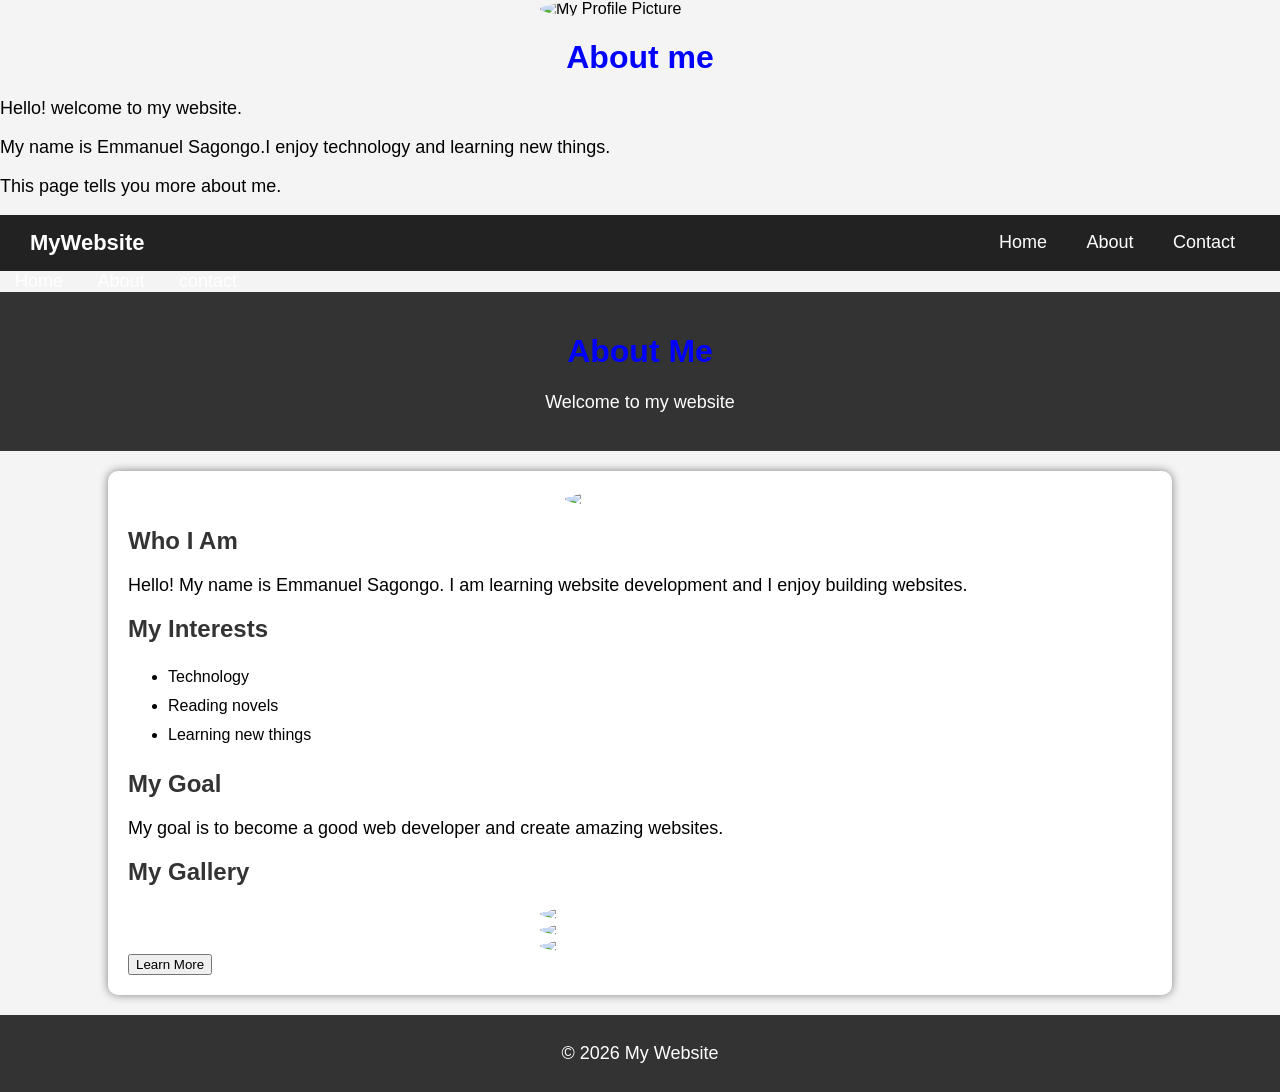
==== About.html @ 057d4fa6 "Add files via upload" ====
<!DOCTYPE html>
<html>
<head>
   <title>About me</title>
   <img src="man" alt="My Profile Picture" width="200">

   <link rel="stylesheet" href="style.css">
</head>

<body>
  
  <h1>About me</h1>
  
 <p>Hello! welcome to my website.</p>
 <p>My name is Emmanuel Sagongo.I enjoy technology and learning new things.</p>
 <p>This page tells you more about me.</p>
 
 </body>
 </html>
 
<!DOCTYPE html>
<html>
<head>
<title>About Me</title>
<style>

body {
  background-color:#f4f4f4;
  font-family:aerial;
}

h1 {
  color:blue;
  text-align:center;
}

p {
  font-size:18px;
  font- align:center;
}

body{
    margin:0;
    font-family:Arial;
}

.navbar{
    display:flex;
    justify-content:space-between;
    align-items:center;
    background:#222;
    padding:15px 30px;
}

.logo{
    color:white;
    font-size:22px;
    font-weight:bold;
}

.menu a{
    color:white;
    text-decoration:none;
    margin-left:20px;
    font-size:18px;
}

.menu a:hover{
    color:orange;
}

</style>

<style>
body{
    margin:0;
    font-family: Arial, sans-serif;
    background-color:#f4f4f4;
}

header{
    background-color:#333;
    color:white;
    text-align:center;
    padding:20px;
}

.container{
    width:80%;
    margin:auto;
    background:white;
    padding:20px;
    margin-top:20px;
    border-radius:10px;
    box-shadow:0px 0px 10px gray;
}

img{
    display:block;
    margin:auto;
    border-radius:50%;
}

h2{
    color:#333;
}

ul{
    line-height:1.8;
}

footer{
    text-align:center;
    padding:10px;
    margin-top:20px;
    background:#333;
    color:white;
}
<style>
nav{
    background:#333;
    padding:15px;
    text-align:center;
}

nav a{
    color:white;
    margin:15px;
    text-decoration:none;
    font-size:18px;
}

nav a:hover{
    color:yellow;
}
</style>

</head>

<body>
  <nav class="navbar">
    <div class="logo">MyWebsite</div>
    <div class="menu">
        <a href="index.html">Home</a>
        <a href="about.html">About</a>
        <a href="contact.html">Contact</a>
    </div>
</nav>
  <nav>
<a href="index.html">Home</a>
<a href="about.html">About</a>
<a href="contact.html">contact
</a>
</nav>

<header>
<h1>About Me</h1>
<p>Welcome to my website</p>
</header>

<div class="container">

<img src="myphoto.jpg" width="150">

<h2>Who I Am</h2>
<p>Hello! My name is Emmanuel Sagongo. I am learning website development and I enjoy building websites.</p>

<h2>My Interests</h2>
<ul>
<li>Technology</li>
<li>Reading novels</li>
<li>Learning new things</li>
</ul>

<h2>My Goal</h2>
<p>My goal is to become a good web developer and create amazing websites.</p>
<h2>My Gallery</h2>

<img src="Man" width="200">
<img src="Son" width="200">
<img src="Gal" width="200">


<button>Learn More</button>

</div>

<footer>
<p>© 2026 My Website</p>
</footer>

</body>
</html>
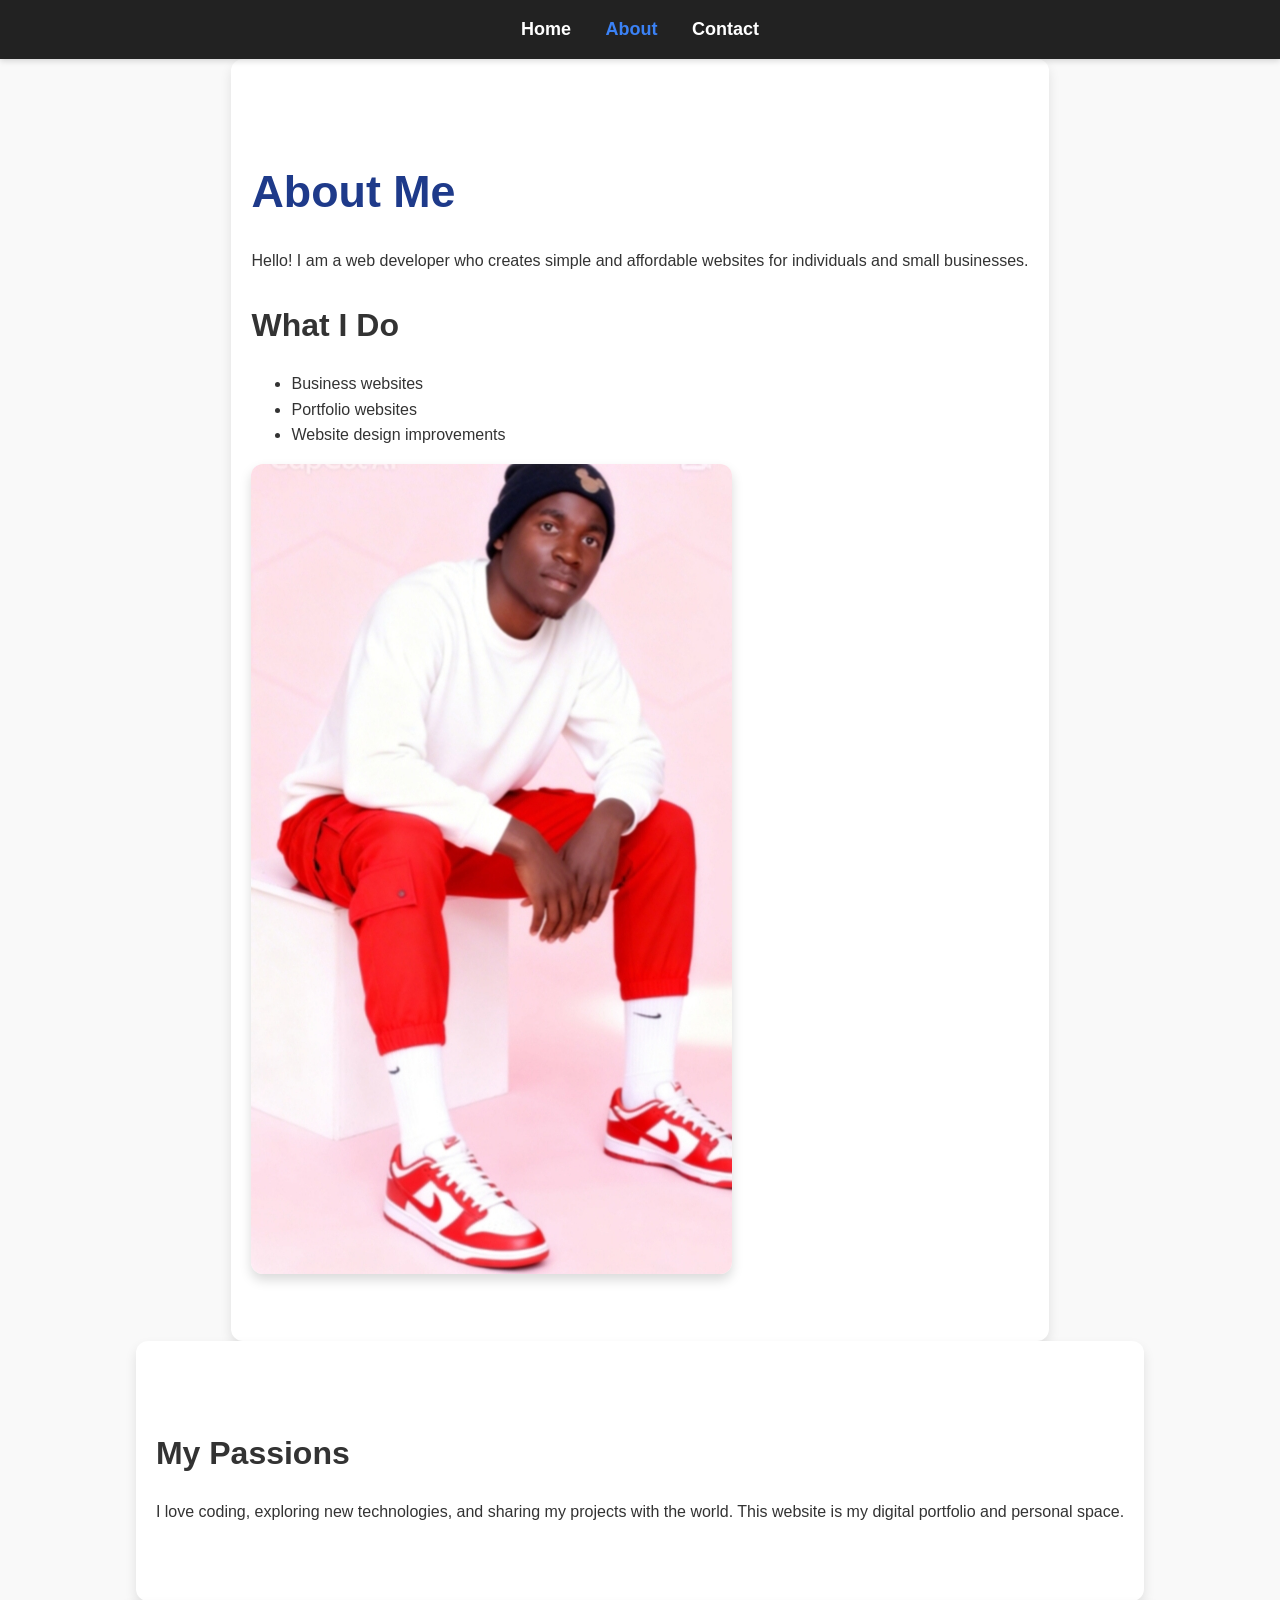
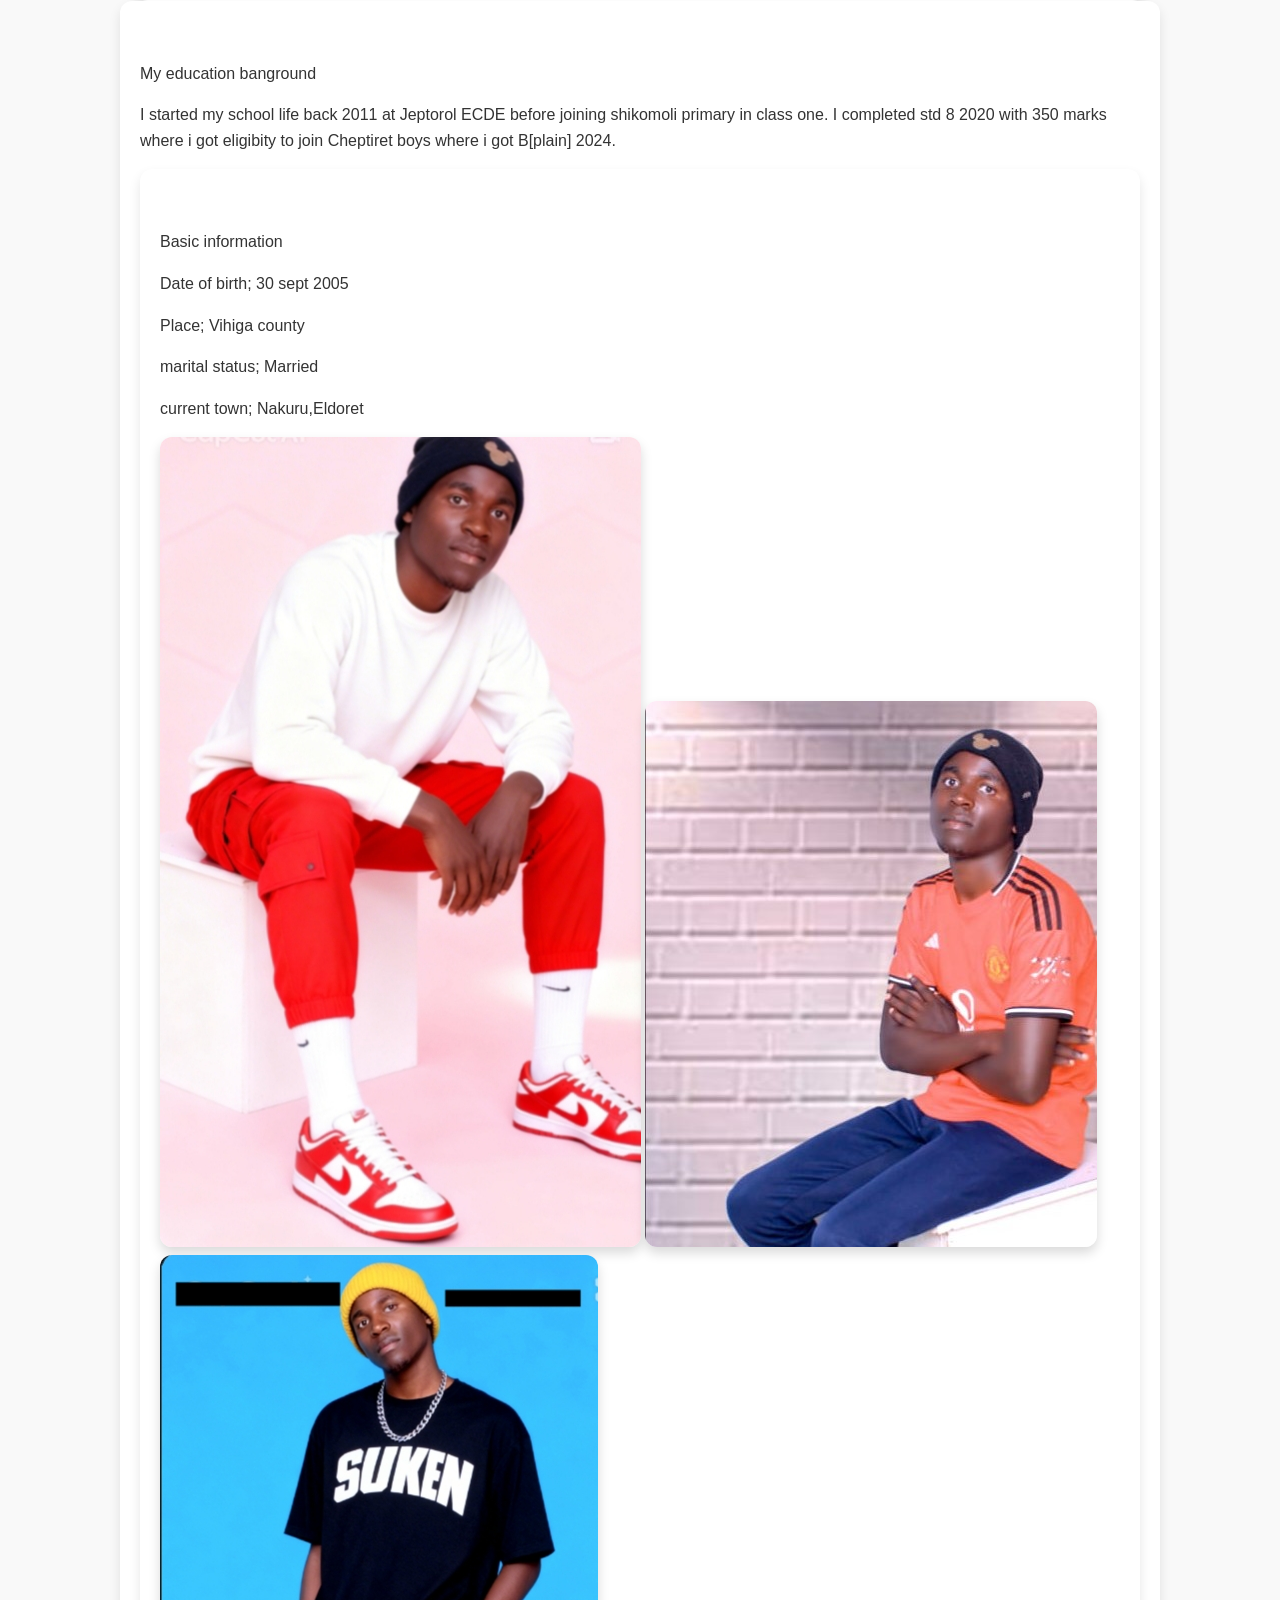
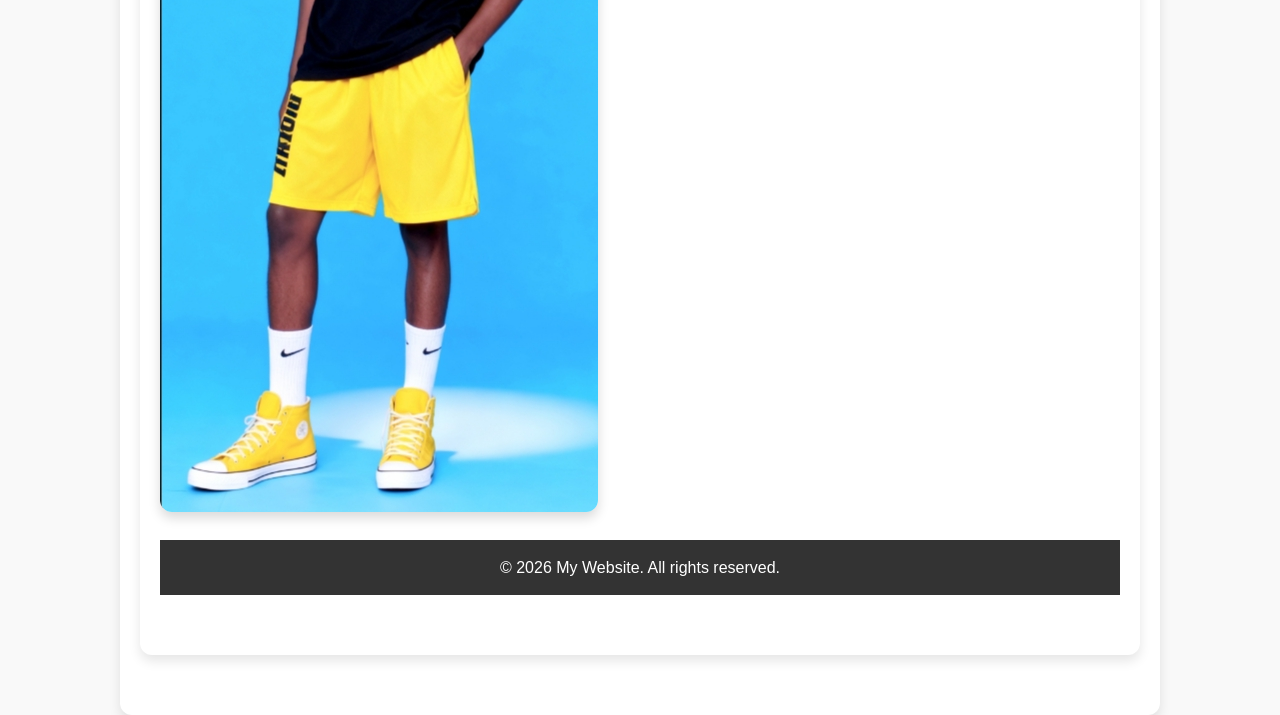
==== commit a7811c7e: "Add files via upload" ====
--- a/About.html
+++ b/About.html
@@ -1,193 +1,70 @@
+
 <!DOCTYPE html>
-<html>
+<html lang="en">
 <head>
-   <title>About me</title>
-   <img src="man" alt="My Profile Picture" width="200">
+<meta charset="UTF-8">
+<meta name="viewport" content="width=device-width, initial-scale=1.0">
+<title>About | My Website</title>
+<link rel="stylesheet" href="Style.css">
+</head>
+<body>
 
-   <link rel="stylesheet" href="style.css">
-</head>
-
-<body>
-  
-  <h1>About me</h1>
-  
- <p>Hello! welcome to my website.</p>
- <p>My name is Emmanuel Sagongo.I enjoy technology and learning new things.</p>
- <p>This page tells you more about me.</p>
- 
- </body>
- </html>
- 
-<!DOCTYPE html>
-<html>
-<head>
-<title>About Me</title>
-<style>
-
-body {
-  background-color:#f4f4f4;
-  font-family:aerial;
-}
-
-h1 {
-  color:blue;
-  text-align:center;
-}
-
-p {
-  font-size:18px;
-  font- align:center;
-}
-
-body{
-    margin:0;
-    font-family:Arial;
-}
-
-.navbar{
-    display:flex;
-    justify-content:space-between;
-    align-items:center;
-    background:#222;
-    padding:15px 30px;
-}
-
-.logo{
-    color:white;
-    font-size:22px;
-    font-weight:bold;
-}
-
-.menu a{
-    color:white;
-    text-decoration:none;
-    margin-left:20px;
-    font-size:18px;
-}
-
-.menu a:hover{
-    color:orange;
-}
-
-</style>
-
-<style>
-body{
-    margin:0;
-    font-family: Arial, sans-serif;
-    background-color:#f4f4f4;
-}
-
-header{
-    background-color:#333;
-    color:white;
-    text-align:center;
-    padding:20px;
-}
-
-.container{
-    width:80%;
-    margin:auto;
-    background:white;
-    padding:20px;
-    margin-top:20px;
-    border-radius:10px;
-    box-shadow:0px 0px 10px gray;
-}
-
-img{
-    display:block;
-    margin:auto;
-    border-radius:50%;
-}
-
-h2{
-    color:#333;
-}
-
-ul{
-    line-height:1.8;
-}
-
-footer{
-    text-align:center;
-    padding:10px;
-    margin-top:20px;
-    background:#333;
-    color:white;
-}
-<style>
-nav{
-    background:#333;
-    padding:15px;
-    text-align:center;
-}
-
-nav a{
-    color:white;
-    margin:15px;
-    text-decoration:none;
-    font-size:18px;
-}
-
-nav a:hover{
-    color:yellow;
-}
-</style>
-
-</head>
-
-<body>
-  <nav class="navbar">
-    <div class="logo">MyWebsite</div>
-    <div class="menu">
-        <a href="index.html">Home</a>
-        <a href="about.html">About</a>
-        <a href="contact.html">Contact</a>
-    </div>
-</nav>
-  <nav>
-<a href="index.html">Home</a>
-<a href="about.html">About</a>
-<a href="contact.html">contact
-</a>
+<nav>
+    <a href="index.html">Home</a>
+    <a href="About.html" class="active">About</a>
+    <a href="Contact.html">Contact</a>
 </nav>
 
-<header>
-<h1>About Me</h1>
-<p>Welcome to my website</p>
-</header>
+<section class="scroll-section">
+    <h1>About Me</h1>
+<p>Hello! I am a web developer who creates simple and affordable websites for individuals and small businesses.</p>
 
-<div class="container">
+<h2>What I Do</h2>
+<ul>
+    <li>Business websites</li>
+    <li>Portfolio websites</li>
+    <li>Website design improvements</li>
+</ul>
+        <img src="Man.jpg" alt="Man.jpg">
+  
+</section>
 
-<img src="myphoto.jpg" width="150">
+<section class="scroll-section">
+    <h2>My Passions</h2>
+    <p>I love coding, exploring new technologies, and sharing my projects with the world. This website is my digital portfolio and personal space.</p>
+</section>
 
-<h2>Who I Am</h2>
-<p>Hello! My name is Emmanuel Sagongo. I am learning website development and I enjoy building websites.</p>
-
-<h2>My Interests</h2>
-<ul>
-<li>Technology</li>
-<li>Reading novels</li>
-<li>Learning new things</li>
-</ul>
-
-<h2>My Goal</h2>
-<p>My goal is to become a good web developer and create amazing websites.</p>
-<h2>My Gallery</h2>
-
-<img src="Man" width="200">
-<img src="Son" width="200">
-<img src="Gal" width="200">
-
-
-<button>Learn More</button>
-
-</div>
+<section class="scroll-section"
+<h3>My education banground</h3>
+  <p>I started my school life back 2011 at Jeptorol ECDE before joining shikomoli primary in class one. I completed std 8 2020 with 350 marks where i got eligibity to join Cheptiret boys where i got B[plain] 2024. </p>
+<section class="scroll-section"
+<h4>Basic information</h4>
+  <p>Date of birth; 30 sept 2005</p>
+    <p> Place; Vihiga county</p>
+     <p>marital status; Married</p>
+     <p>current town; Nakuru,Eldoret
+     </p>
+     
+       <img src="Man.jpg" alt="Man.jpg">
+       <img src="Gal.jpg" alt="Gal.jpg">
+       <img src="Son.jpg" alt"Son.jpg">
 
 <footer>
-<p>© 2026 My Website</p>
+    <p>&copy; 2026 My Website. All rights reserved.</p>
 </footer>
+
+<script>
+const sections = document.querySelectorAll('.scroll-section');
+function revealSections() {
+    const triggerBottom = window.innerHeight * 0.85;
+    sections.forEach(section => {
+        const sectionTop = section.getBoundingClientRect().top;
+        if(sectionTop < triggerBottom) section.classList.add('visible');
+    });
+}
+window.addEventListener('scroll', revealSections);
+window.addEventListener('load', revealSections);
+</script>
 
 </body>
 </html>
--- a/Style.css
+++ b/Style.css
@@ -0,0 +1,354 @@
+
+@import url('https://fonts.googleapis.com/css2?family=Roboto:wght@400;700&display=swap');
+
+body {
+    font-family: 'Roboto', sans-serif;
+    margin: 0;
+    padding: 0;
+    background: #f9f9f9;
+    color: #333;
+    line-height: 1.6;
+}
+
+/* Navbar */
+nav {
+    background: #1e3a8a;
+    padding: 15px 0;
+    text-align: center;
+    position: sticky;
+    top: 0;
+    z-index: 1000;
+    box-shadow: 0 2px 6px rgba(0,0,0,0.15);
+}
+
+nav a {
+    color: #fff;
+    margin: 0 20px;
+    text-decoration: none;
+    font-weight: 700;
+    transition: color 0.3s;
+}
+
+nav a:hover, nav a.active {
+    color: #3b82f6;
+}
+
+/* Headings */
+h1, h2, h3, h4, h5{
+    font-weight: 700;
+    margin-bottom: 20px;
+}
+
+h1 { color: #1e3a8a; font-size: 2.8em; }
+h2 { color: #333; font-size: 2em; }
+h3 { color:#333;font-size: 2em;}
+/* Sections */
+section {
+    padding: 60px 20px;
+    max-width: 1000px;
+    margin: auto;
+    background: #fff;
+    border-radius: 12px;
+    box-shadow: 0 6px 12px rgba(0,0,0,0.1);
+    transition: transform 0.3s ease, box-shadow 0.3s ease;
+}
+
+/* Buttons */
+button, .btn {
+    background-color: #1e3a8a;
+    color: #fff;
+    padding: 12px 25px;
+    border: none;
+    border-radius: 8px;
+    cursor: pointer;
+    font-weight: 700;
+    transition: background 0.3s, transform 0.2s;
+}
+
+button:hover, .btn:hover {
+    background-color: #3b82f6;
+    transform: scale(1.05);
+}
+
+/* Images */
+img {
+    max-width: 100%;
+    border-radius: 12px;
+    box-shadow: 0 6px 12px rgba(0,0,0,0.15);
+    transition: transform 0.3s ease;
+}
+
+img:hover {
+    transform: scale(1.03);
+}
+
+/* Footer */
+footer {
+    background: #1e3a8a;
+    color: #fff;
+    text-align: center;
+    padding: 30px 10px;
+}
+
+/* Smooth Scroll */
+html { scroll-behavior: smooth; }
+
+/* Scroll Animation */
+.scroll-section {
+    opacity: 0;
+    transform: translateY(30px);
+    transition: opacity 0.8s ease-out, transform 0.8s ease-out;
+}
+
+.scroll-section.visible {
+    opacity: 1;
+    transform: translateY(0);
+}
+footer{
+    background:#333;
+    color:white;
+    text-align:center;
+    padding:15px;
+    margin-top:20px;
+}
+
+footer p{
+    margin:0;
+    font-size:16px;
+}
+Css id="socialcss">
+Copy code
+footer a {
+    color: white;
+    text-decoration: none;
+    margin: 0 5px;
+}
+
+footer a:hover {
+    text-decoration: underline;
+}
+
+
+/* General page setup for sticky footer */
+html, body {
+    height: 100%;
+    margin: 0;
+    display: flex;
+    flex-direction: column;
+    font-family: Arial, sans-serif;
+}
+
+/* Main content grows */
+main {
+    flex: 1;
+    padding: 20px;
+}
+
+/* Navbar styling */
+nav {
+    background: #333;
+    text-align: center;
+    padding: 15px;
+}
+
+nav a {
+    color: white;
+    margin: 0 15px;
+    text-decoration: none;
+    font-size: 18px;
+}
+
+nav a:hover {
+    text-decoration: underline;
+}
+
+/* Footer 3-column layout */
+.footer-container {
+    display: flex;
+    justify-content: space-around;
+    background: #333;
+    color: white;
+    padding: 20px;
+}
+
+.footer-column h4 {
+    margin-bottom: 10px;
+}
+
+.footer-column a {
+    color: white;
+    text-decoration: none;
+}
+
+.footer-column a:hover {
+    text-decoration: underline;
+}
+.hero, .contact, footer {
+    opacity: 0;
+    transform: translateY(20px);
+    animation: fadeIn 1s ease forwards;
+}
+
+@keyframes fadeIn {
+    to {
+        opacity: 1;
+        transform: translateY(0);
+    }
+}
+Copy code
+body{
+    margin:0;
+    font-family: Arial, sans-serif;
+    background:#f4f4f4;
+}
+
+/* Navbar */
+nav{
+    background:#222;
+    padding:15px;
+    text-align:center;
+}
+
+nav a{
+    color:white;
+    margin:15px;
+    text-decoration:none;
+    font-size:18px;
+}
+
+nav a:hover{
+    color:#00bcd4;
+}
+
+/* Hero Section */
+.hero{
+    background:linear-gradient(135deg, #00bcd4, #2196f3);
+    color:white;
+    padding:80px 20px;
+    text-align:center;
+}
+
+.hero h1{
+    font-size:42px;
+    margin-bottom:10px;
+}
+
+.hero p{
+    font-size:20px;
+    opacity:0.9;
+}
+
+/* Cards */
+.container{
+    display:flex;
+    justify-content:center;
+    gap:20px;
+    padding:20px;
+}
+
+Copy code
+.card{
+    background:white;
+    padding:25px;
+    border-radius:15px;
+    box-shadow:0 10px 25px rgba(0,0,0,0.1);
+    width:300px;
+    text-align:center;
+    transition:all 0.3s ease;
+}
+
+.card:hover{
+    transform:translateY(-10px) scale(1.03);
+    box-shadow:0 15px 35px rgba(0,0,0,0.2);
+}
+}
+
+/* Footer */
+footer{
+    background:#222;
+    color:white;
+    text-align:center;
+    padding:15px;
+}
+@media(max-width:768px){
+    .container{
+        flex-direction:column;
+        align-items:center;
+    }
+
+    nav a{
+        display:block;
+        margin:10px 0;
+    }
+
+    .hero h1{
+        font-size:28px;
+    }
+}
+.btn{
+    display:inline-block;
+    padding:12px 30px;
+    background:white;
+    color:#2196f3;
+    text-decoration:none;
+    border-radius:30px;
+    font-weight:bold;
+    transition:0.3s;
+}
+
+.btn:hover{
+    background:#222;
+    color:white;
+}
+.fade-in{
+    opacity:0;
+    transform:translateY(20px);
+    animation:fadeIn 1s ease forwards;
+}
+
+@keyframes fadeIn{
+    to{
+        opacity:1;
+        transform:translateY(0);
+    }
+}
+.container{
+    display:flex;
+    justify-content:center;
+    gap:25px;
+    padding:40px 20px;
+    flex-wrap:wrap;
+}
+form{
+    max-width:500px;
+    margin:20px auto;
+    background:white;
+    padding:20px;
+    border-radius:15px;
+    box-shadow:0 10px 25px rgba(0,0,0,0.1);
+}
+
+input, textarea{
+    width:100%;
+    padding:10px;
+    margin-top:5px;
+    border:1px solid #ccc;
+    border-radius:8px;
+    font-size:16px;
+}
+
+button{
+    padding:12px 25px;
+    border:none;
+    background:#2196f3;
+    color:white;
+    border-radius:30px;
+    font-weight:bold;
+    cursor:pointer;
+    margin-top:10px;
+    transition:0.3s;
+}
+
+button:hover{
+    background:#00bcd4;
+}
